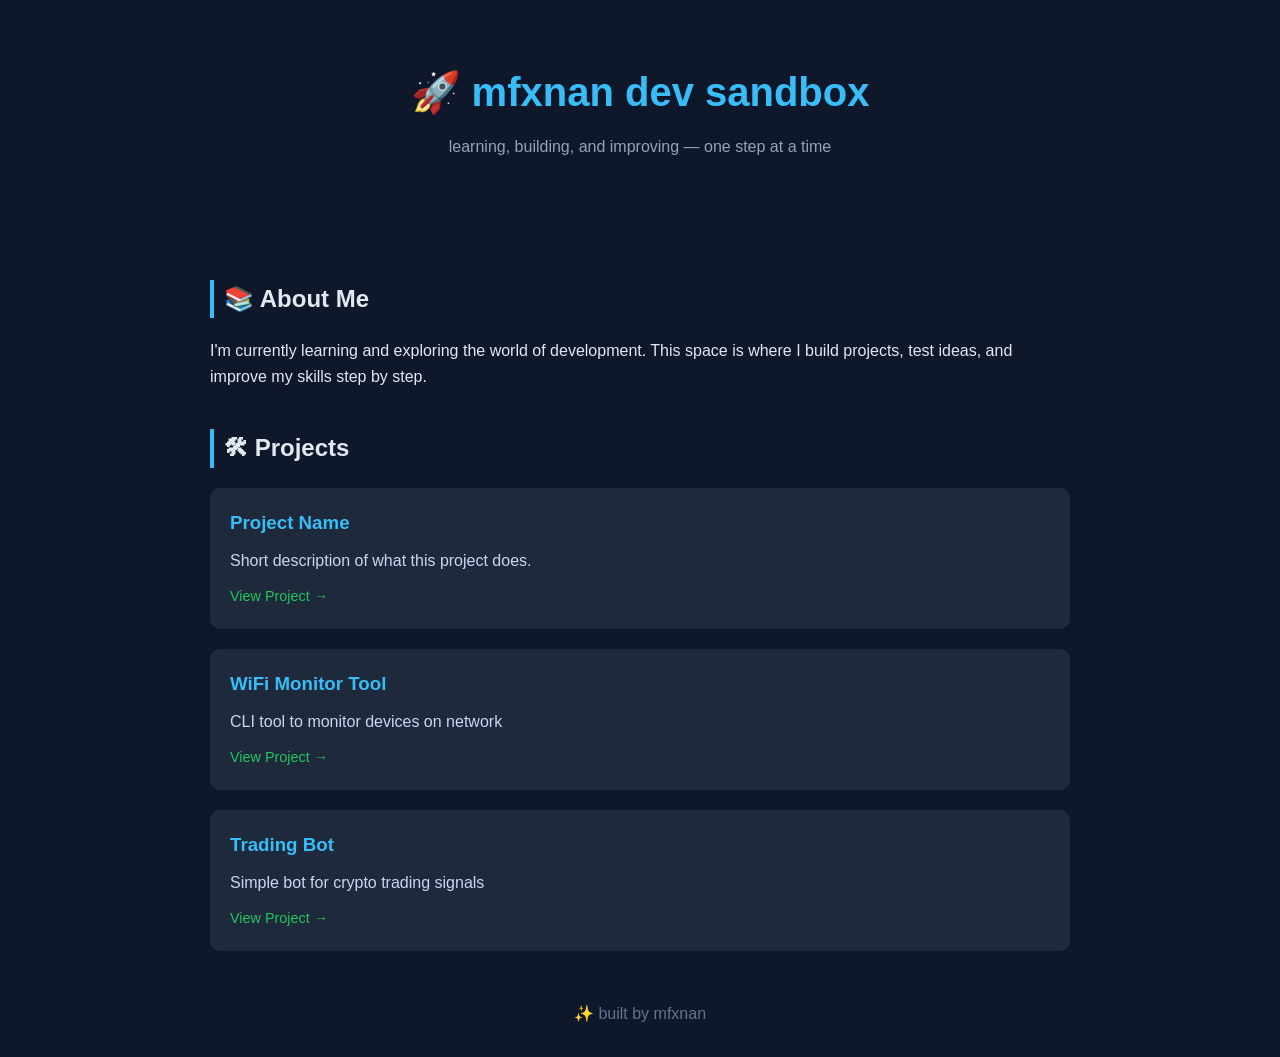
==== index.html @ d5c32ade "Add initial HTML structure and styles for sandbox" ====
<!DOCTYPE html>
<html lang="en">
<head>
  <meta charset="UTF-8">
  <meta name="viewport" content="width=device-width, initial-scale=1.0">
  <title>mfxnan dev sandbox</title>
  <style>
    * {
      margin: 0;
      padding: 0;
      box-sizing: border-box;
      font-family: 'Segoe UI', sans-serif;
    }

    body {
      background: #0f172a;
      color: #e2e8f0;
      line-height: 1.6;
    }

    header {
      padding: 60px 20px;
      text-align: center;
    }

    header h1 {
      font-size: 2.5rem;
      color: #38bdf8;
    }

    header p {
      margin-top: 10px;
      color: #94a3b8;
    }

    .container {
      max-width: 900px;
      margin: auto;
      padding: 20px;
    }

    .section-title {
      margin: 40px 0 20px;
      font-size: 1.5rem;
      border-left: 4px solid #38bdf8;
      padding-left: 10px;
    }

    .projects {
      display: grid;
      gap: 20px;
    }

    .card {
      background: #1e293b;
      padding: 20px;
      border-radius: 10px;
      transition: 0.3s;
    }

    .card:hover {
      transform: translateY(-5px);
      background: #334155;
    }

    .card h3 {
      color: #38bdf8;
    }

    .card p {
      margin: 10px 0;
      color: #cbd5f5;
    }

    .card a {
      text-decoration: none;
      color: #22c55e;
      font-size: 0.9rem;
    }

    footer {
      text-align: center;
      padding: 30px;
      color: #64748b;
    }
  </style>
</head>
<body>

<header>
  <h1>🚀 mfxnan dev sandbox</h1>
  <p>learning, building, and improving — one step at a time</p>
</header>

<div class="container">

  <h2 class="section-title">📚 About Me</h2>
  <p>
    I'm currently learning and exploring the world of development.  
    This space is where I build projects, test ideas, and improve my skills step by step.
  </p>

  <h2 class="section-title">🛠 Projects</h2>
  <div class="projects" id="projectList">
    
    <!-- Project Card -->
    <div class="card">
      <h3>Project Name</h3>
      <p>Short description of what this project does.</p>
      <a href="#">View Project →</a>
    </div>

  </div>

</div>

<footer>
  ✨ built by mfxnan
</footer>

<script>
  // OPTIONAL: Tambah project lewat sini biar gampang
  const projects = [
    {
      name: "WiFi Monitor Tool",
      desc: "CLI tool to monitor devices on network",
      link: "#"
    },
    {
      name: "Trading Bot",
      desc: "Simple bot for crypto trading signals",
      link: "#"
    }
  ];

  const container = document.getElementById("projectList");

  projects.forEach(p => {
    const card = document.createElement("div");
    card.className = "card";

    card.innerHTML = `
      <h3>${p.name}</h3>
      <p>${p.desc}</p>
      <a href="${p.link}">View Project →</a>
    `;

    container.appendChild(card);
  });
</script>

</body>
</html>
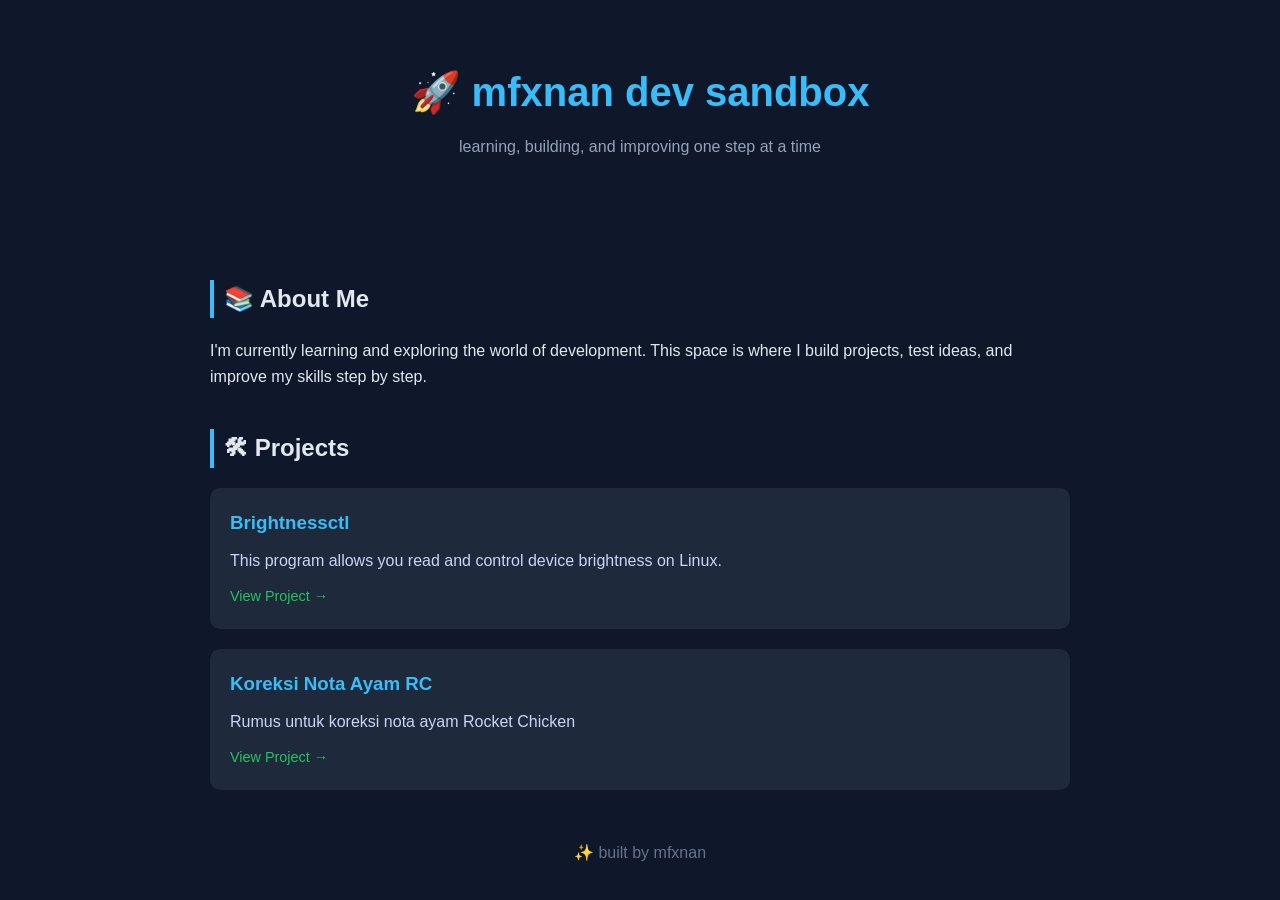
==== commit 2ac17817: "Refactor index.html for better project display Updated project details and improved HTML structure." ====
--- a/index.html
+++ b/index.html
@@ -1,5 +1,6 @@
 <!DOCTYPE html>
 <html lang="en">
+
 <head>
   <meta charset="UTF-8">
   <meta name="viewport" content="width=device-width, initial-scale=1.0">
@@ -85,69 +86,66 @@
     }
   </style>
 </head>
+
 <body>
 
-<header>
-  <h1>🚀 mfxnan dev sandbox</h1>
-  <p>learning, building, and improving — one step at a time</p>
-</header>
+  <header>
+    <h1>🚀 mfxnan dev sandbox</h1>
+    <p>learning, building, and improving one step at a time</p>
+  </header>
 
-<div class="container">
+  <div class="container">
 
-  <h2 class="section-title">📚 About Me</h2>
-  <p>
-    I'm currently learning and exploring the world of development.  
-    This space is where I build projects, test ideas, and improve my skills step by step.
-  </p>
+    <h2 class="section-title">📚 About Me</h2>
+    <p>
+      I'm currently learning and exploring the world of development.
+      This space is where I build projects, test ideas, and improve my skills step by step.
+    </p>
 
-  <h2 class="section-title">🛠 Projects</h2>
-  <div class="projects" id="projectList">
-    
-    <!-- Project Card -->
-    <div class="card">
-      <h3>Project Name</h3>
-      <p>Short description of what this project does.</p>
-      <a href="#">View Project →</a>
+    <h2 class="section-title">🛠 Projects</h2>
+    <div class="projects" id="projectList">
+
+      <!-- Project Card -->
+      <div class="card">
+        <h3>Brightnessctl</h3>
+        <p>This program allows you read and control device brightness on Linux. </p>
+        <a href="https://github.com/mfxnan/brightnessctl">View Project →</a>
+      </div>
+
     </div>
 
   </div>
 
-</div>
+  <footer>
+    ✨ built by mfxnan
+  </footer>
 
-<footer>
-  ✨ built by mfxnan
-</footer>
+  <script>
+    // OPTIONAL: Tambah project lewat sini biar gampang
+    const projects = [
+      {
+        name: "Koreksi Nota Ayam RC",
+        desc: "Rumus untuk koreksi nota ayam Rocket Chicken",
+        link: "RumusAyamRC/index.html"
+      },
+    ];
 
-<script>
-  // OPTIONAL: Tambah project lewat sini biar gampang
-  const projects = [
-    {
-      name: "WiFi Monitor Tool",
-      desc: "CLI tool to monitor devices on network",
-      link: "#"
-    },
-    {
-      name: "Trading Bot",
-      desc: "Simple bot for crypto trading signals",
-      link: "#"
-    }
-  ];
+    const container = document.getElementById("projectList");
 
-  const container = document.getElementById("projectList");
+    projects.forEach(p => {
+      const card = document.createElement("div");
+      card.className = "card";
 
-  projects.forEach(p => {
-    const card = document.createElement("div");
-    card.className = "card";
-
-    card.innerHTML = `
+      card.innerHTML = `
       <h3>${p.name}</h3>
       <p>${p.desc}</p>
       <a href="${p.link}">View Project →</a>
     `;
 
-    container.appendChild(card);
-  });
-</script>
+      container.appendChild(card);
+    });
+  </script>
 
 </body>
+
 </html>
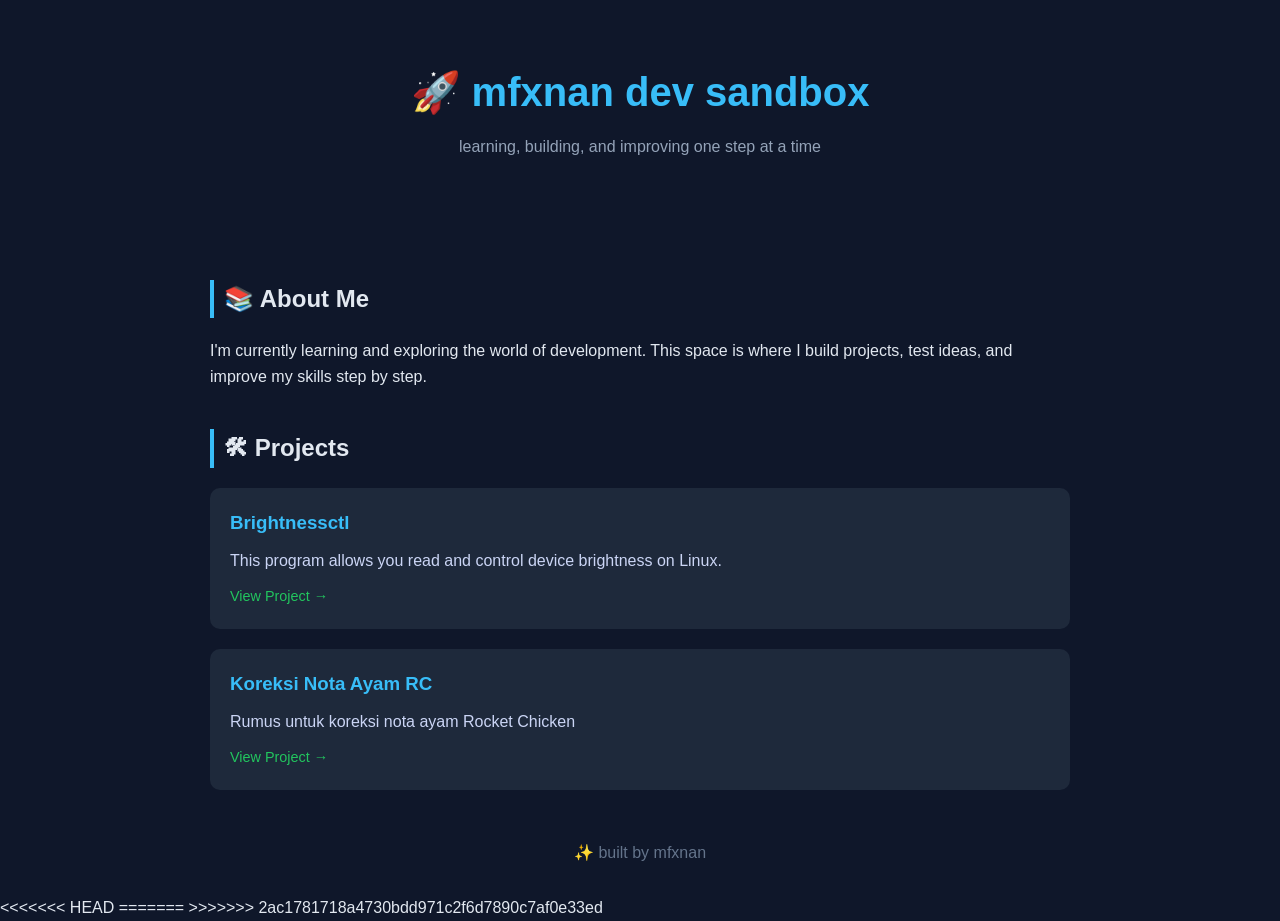
==== commit b61a399f: "update" ====
--- a/index.html
+++ b/index.html
@@ -126,7 +126,7 @@
       {
         name: "Koreksi Nota Ayam RC",
         desc: "Rumus untuk koreksi nota ayam Rocket Chicken",
-        link: "RumusAyamRC/index.html"
+        link: "koreksinotarc"
       },
     ];
 
@@ -148,4 +148,8 @@
 
 </body>
 
+<<<<<<< HEAD
 </html>
+=======
+</html>
+>>>>>>> 2ac1781718a4730bdd971c2f6d7890c7af0e33ed
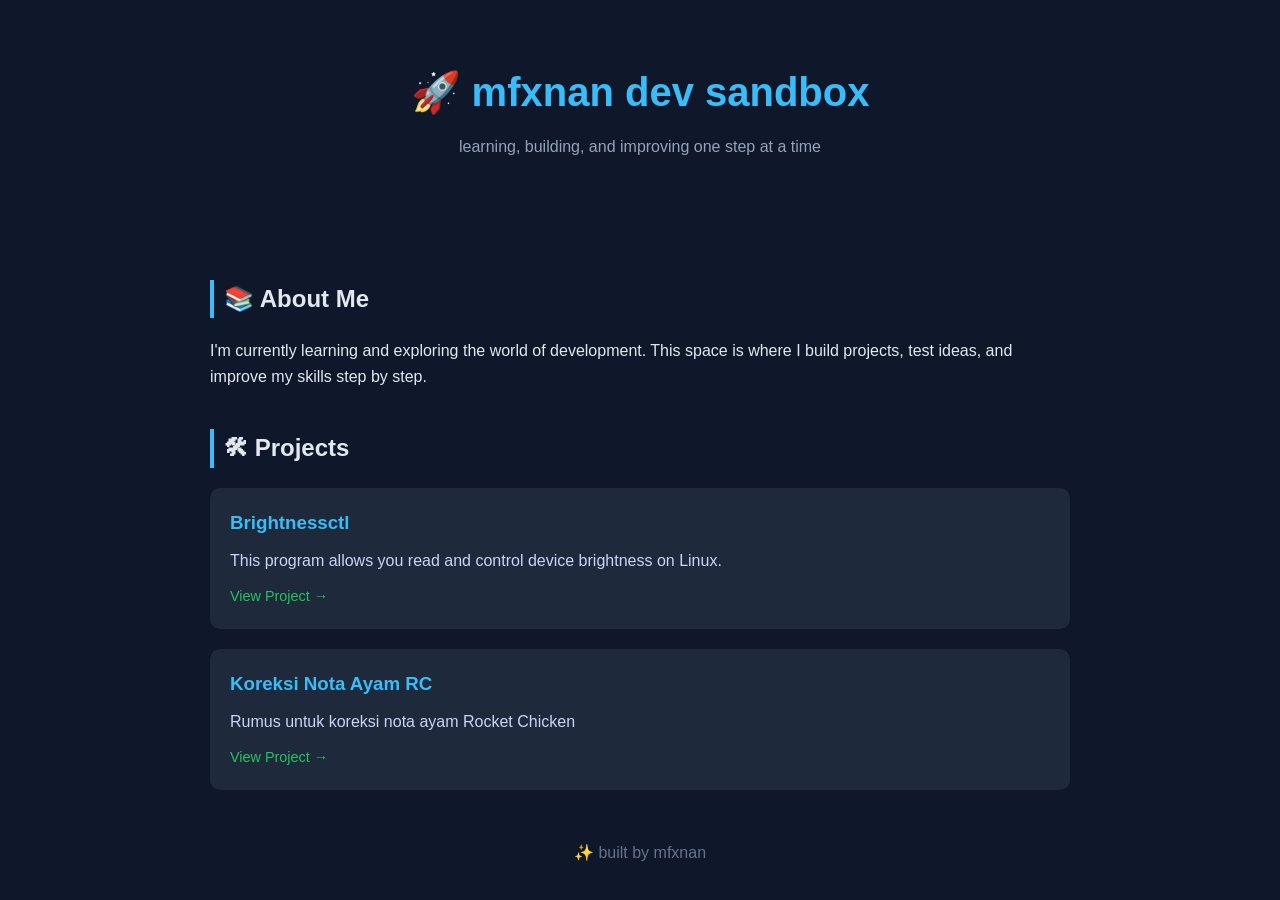
==== commit c706f7fe: "Fix HTML structure by removing conflict markers Remove merge conflict markers and clean up HTML stru" ====
--- a/index.html
+++ b/index.html
@@ -147,9 +147,3 @@
   </script>
 
 </body>
-
-<<<<<<< HEAD
-</html>
-=======
-</html>
->>>>>>> 2ac1781718a4730bdd971c2f6d7890c7af0e33ed
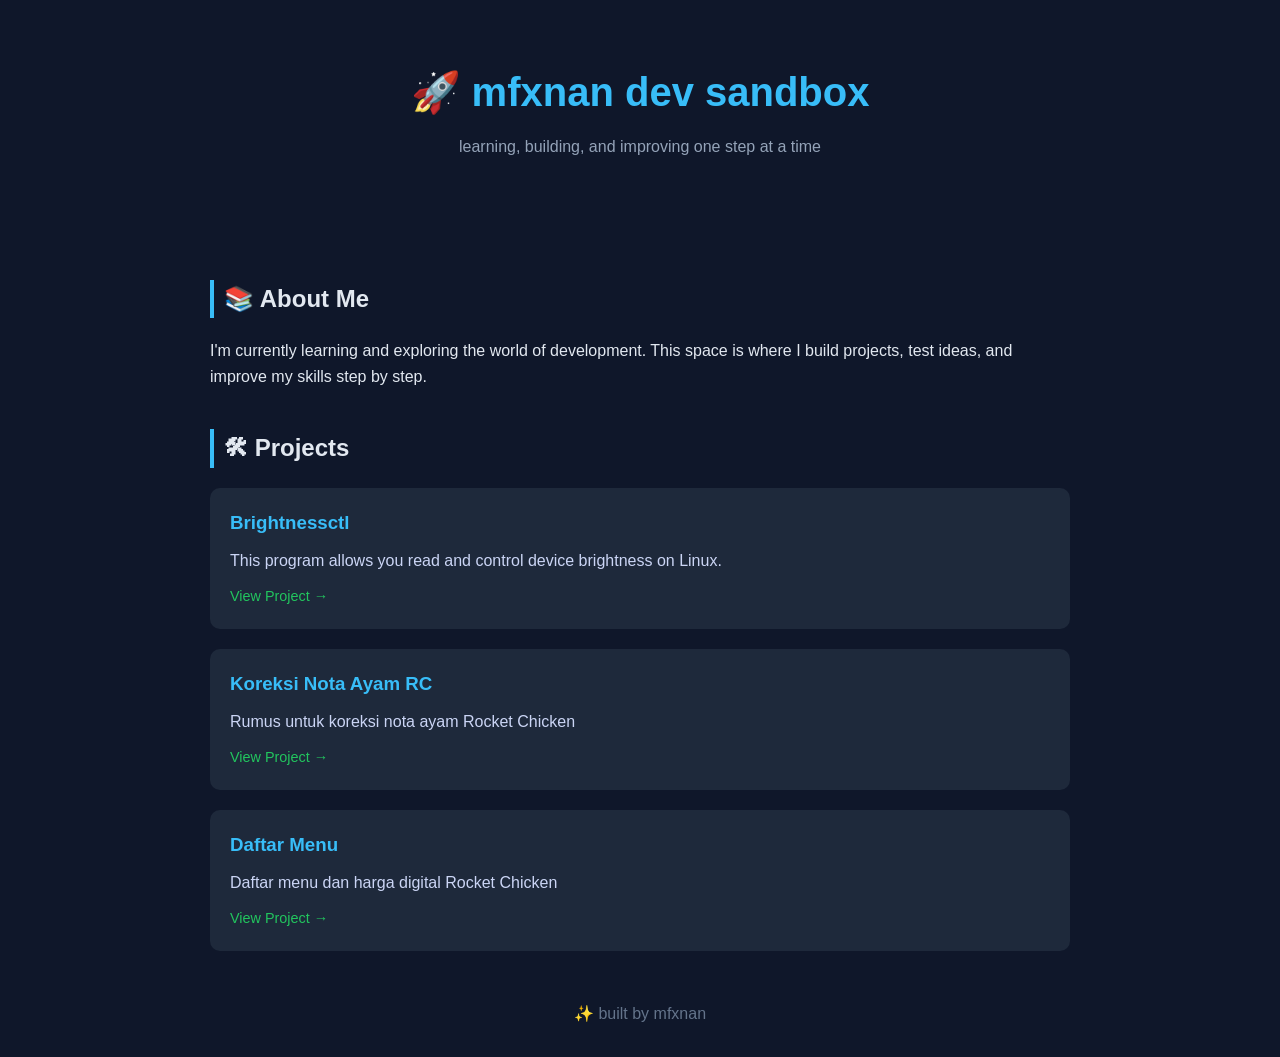
==== commit 74980d81: "update" ====
--- a/index.html
+++ b/index.html
@@ -128,6 +128,11 @@
         desc: "Rumus untuk koreksi nota ayam Rocket Chicken",
         link: "koreksinotarc"
       },
+      {
+        name: "Daftar Menu",
+        desc: "Daftar menu dan harga digital Rocket Chicken",
+        link: "daftar-menu"
+      },
     ];
 
     const container = document.getElementById("projectList");
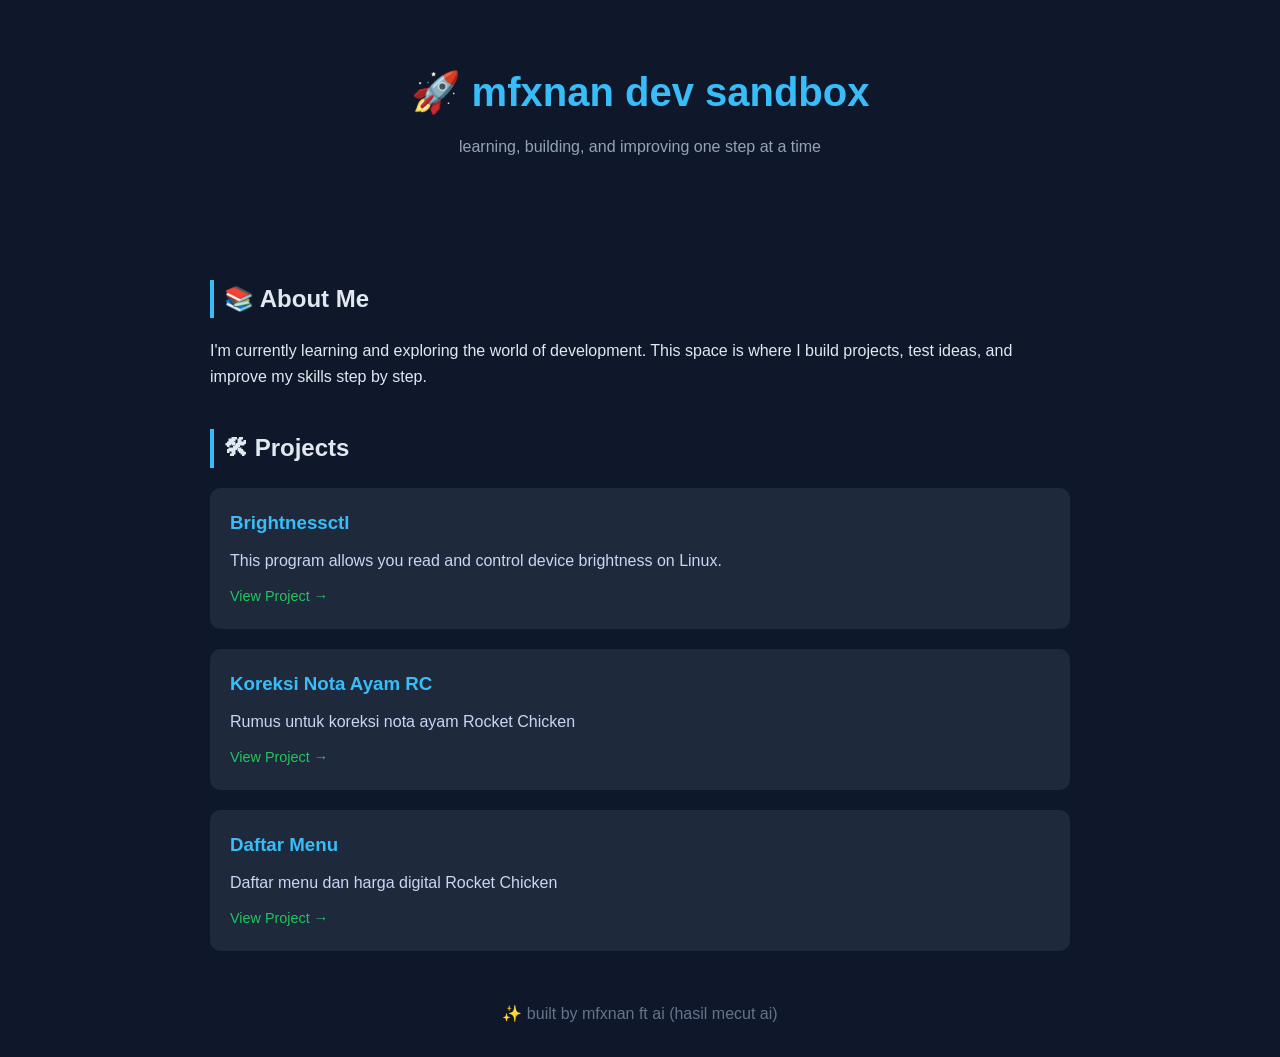
==== commit d7c6497f: "Update index.html" ====
--- a/index.html
+++ b/index.html
@@ -117,7 +117,7 @@
   </div>
 
   <footer>
-    ✨ built by mfxnan
+    ✨ built by mfxnan ft ai (hasil mecut ai)
   </footer>
 
   <script>
@@ -131,7 +131,7 @@
       {
         name: "Daftar Menu",
         desc: "Daftar menu dan harga digital Rocket Chicken",
-        link: "daftar-menu"
+        link: "menu"
       },
     ];
 
